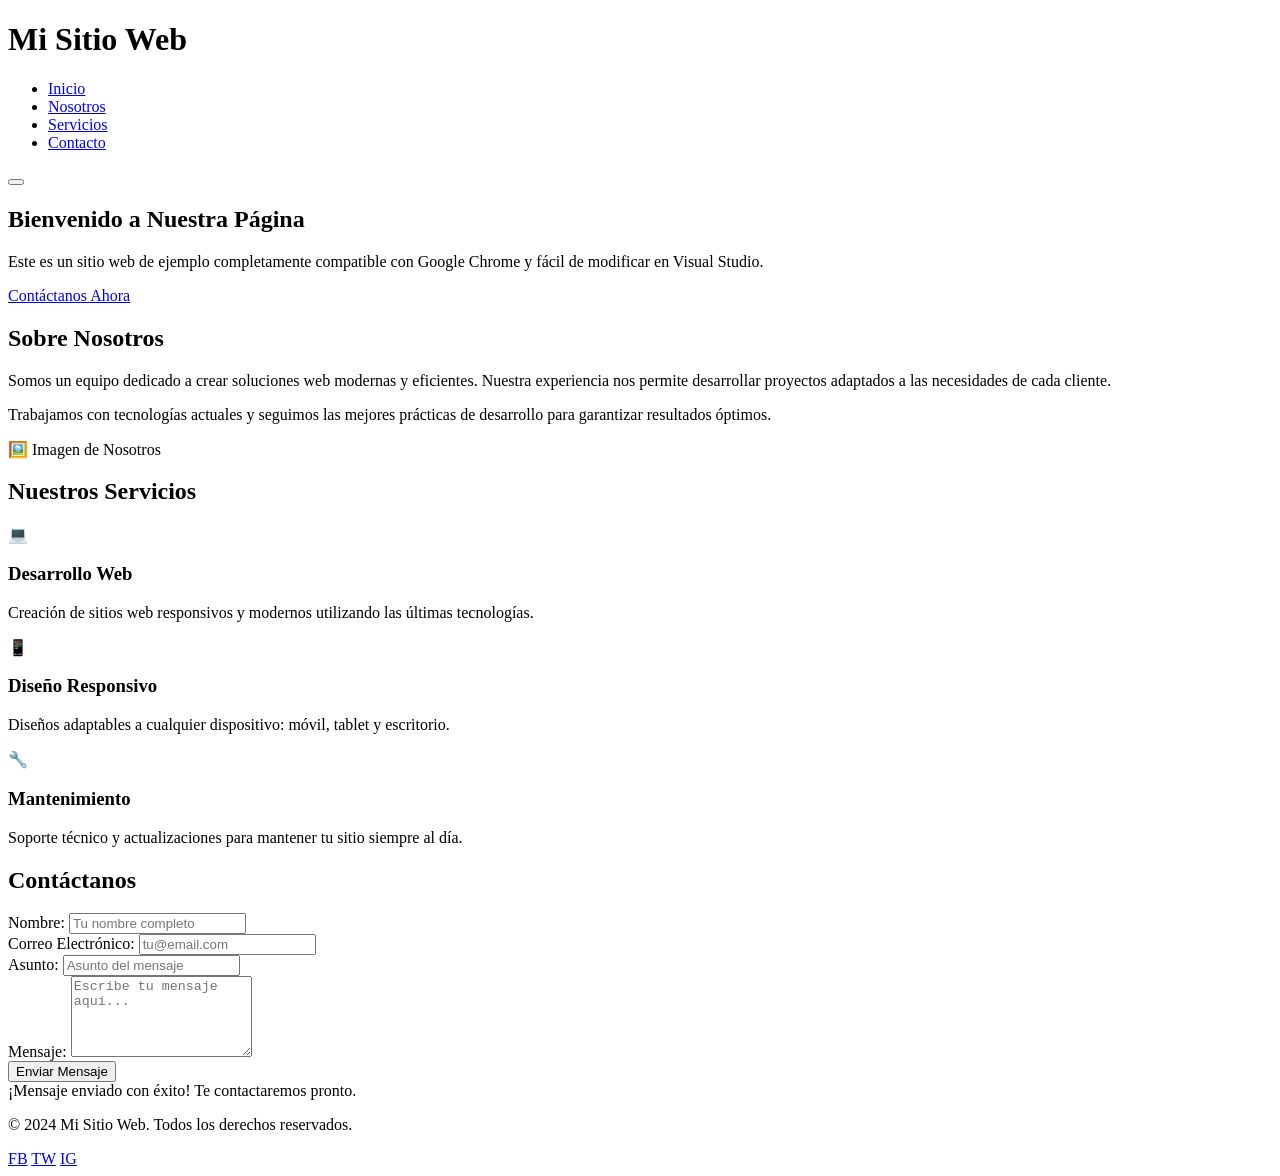
==== index.html @ 41d769b2 "Add files via upload" ====
<!DOCTYPE html>
<!-- ============================================ -->
<!-- SECCIÓN: CONFIGURACIÓN INICIAL DE LA PÁGINA   -->
<!-- ============================================ -->
<html lang="es">
<head>
    <!-- ============================================ -->
    <!-- META TAGS - Configuración para navegadores    -->
    <!-- ============================================ -->
    <meta charset="UTF-8">
    <meta name="viewport" content="width=device-width, initial-scale=1.0">
    <meta name="description" content="Página web de ejemplo compatible con Google Chrome">
    <meta name="author" content="Tu Nombre">
    <title>Mi Página Web | Chrome Compatible</title>
    
    <!-- ============================================ -->
    <!-- ENLACE A HOJA DE ESTILOS CSS                  -->
    <!-- ============================================ -->
    <link rel="stylesheet" href="css/estilo.css">
    
    <!-- ============================================ -->
    <!-- FUENTE DE GOOGLE (Opcional)                   -->
    <!-- ============================================ -->
    <link rel="preconnect" href="https://fonts.googleapis.com">
    <link rel="preconnect" href="https://fonts.gstatic.com" crossorigin>
    <link href="https://fonts.googleapis.com/css2?family=Roboto:wght@300;400;700&display=swap" rel="stylesheet">
</head>
<body>
    
    <!-- ============================================ -->
    <!-- SECCIÓN: ENCABEZADO PRINCIPAL (HEADER)        -->
    <!-- Aquí va el logo y la navegación principal     -->
    <!-- ============================================ -->
    <header id="header-principal">
        <div class="contenedor-header">
            
            <!-- ---------- LOGO ---------- -->
            <div class="logo">
                <h1>Mi Sitio Web</h1>
            </div>
            
            <!-- ---------- MENÚ DE NAVEGACIÓN ---------- -->
            <nav id="navegacion-principal">
                <ul class="menu">
                    <li><a href="#inicio" class="activo">Inicio</a></li>
                    <li><a href="#nosotros">Nosotros</a></li>
                    <li><a href="#servicios">Servicios</a></li>
                    <li><a href="#contacto">Contacto</a></li>
                </ul>
                
                <!-- ---------- BOTÓN MENÚ MÓVIL ---------- -->
                <button id="btn-menu-movil" class="btn-menu" aria-label="Abrir menú">
                    <span></span>
                    <span></span>
                    <span></span>
                </button>
            </nav>
        </div>
    </header>
    
    <!-- ============================================ -->
    <!-- SECCIÓN: CONTENIDO PRINCIPAL (MAIN)          -->
    <!-- ============================================ -->
    <main>
        
        <!-- ========== SECCIÓN HÉROE ========== -->
        <section id="inicio" class="seccion-heroe">
            <div class="contenedor-heroe">
                <h2>Bienvenido a Nuestra Página</h2>
                <p>Este es un sitio web de ejemplo completamente compatible con Google Chrome y fácil de modificar en Visual Studio.</p>
                <a href="#contacto" class="boton-cta">Contáctanos Ahora</a>
            </div>
        </section>
        
        <!-- ========== SECCIÓN NOSOTROS ========== -->
        <section id="nosotros" class="seccion-nosotros">
            <div class="contenedor">
                <h2 class="titulo-seccion">Sobre Nosotros</h2>
                <div class="grid-nosotros">
                    <div class="texto-nosotros">
                        <p>Somos un equipo dedicado a crear soluciones web modernas y eficientes. Nuestra experiencia nos permite desarrollar proyectos adaptados a las necesidades de cada cliente.</p>
                        <p>Trabajamos con tecnologías actuales y seguimos las mejores prácticas de desarrollo para garantizar resultados óptimos.</p>
                    </div>
                    <div class="imagen-nosotros">
                        <div class="placeholder-imagen">
                            <span>🖼️ Imagen de Nosotros</span>
                        </div>
                    </div>
                </div>
            </div>
        </section>
        
        <!-- ========== SECCIÓN SERVICIOS ========== -->
        <section id="servicios" class="seccion-servicios">
            <div class="contenedor">
                <h2 class="titulo-seccion">Nuestros Servicios</h2>
                <div class="grid-servicios">
                    
                    <!-- Tarjeta de Servicio 1 -->
                    <div class="tarjeta-servicio">
                        <div class="icono-servicio">💻</div>
                        <h3>Desarrollo Web</h3>
                        <p>Creación de sitios web responsivos y modernos utilizando las últimas tecnologías.</p>
                    </div>
                    
                    <!-- Tarjeta de Servicio 2 -->
                    <div class="tarjeta-servicio">
                        <div class="icono-servicio">📱</div>
                        <h3>Diseño Responsivo</h3>
                        <p>Diseños adaptables a cualquier dispositivo: móvil, tablet y escritorio.</p>
                    </div>
                    
                    <!-- Tarjeta de Servicio 3 -->
                    <div class="tarjeta-servicio">
                        <div class="icono-servicio">🔧</div>
                        <h3>Mantenimiento</h3>
                        <p>Soporte técnico y actualizaciones para mantener tu sitio siempre al día.</p>
                    </div>
                </div>
            </div>
        </section>
        
        <!-- ========== SECCIÓN CONTACTO ========== -->
        <section id="contacto" class="seccion-contacto">
            <div class="contenedor">
                <h2 class="titulo-seccion">Contáctanos</h2>
                <form id="formulario-contacto" class="formulario-contacto">
                    <div class="campo-formulario">
                        <label for="nombre">Nombre:</label>
                        <input type="text" id="nombre" name="nombre" placeholder="Tu nombre completo" required>
                    </div>
                    <div class="campo-formulario">
                        <label for="email">Correo Electrónico:</label>
                        <input type="email" id="email" name="email" placeholder="tu@email.com" required>
                    </div>
                    <div class="campo-formulario">
                        <label for="asunto">Asunto:</label>
                        <input type="text" id="asunto" name="asunto" placeholder="Asunto del mensaje">
                    </div>
                    <div class="campo-formulario">
                        <label for="mensaje">Mensaje:</label>
                        <textarea id="mensaje" name="mensaje" rows="5" placeholder="Escribe tu mensaje aquí..." required></textarea>
                    </div>
                    <button type="submit" class="boton-enviar">Enviar Mensaje</button>
                </form>
                <div id="mensaje-exito" class="mensaje-exito oculto">
                    ¡Mensaje enviado con éxito! Te contactaremos pronto.
                </div>
            </div>
        </section>
        
    </main>
    
    <!-- ============================================ -->
    <!-- SECCIÓN: PIE DE PÁGINA (FOOTER)              -->
    <!-- ============================================ -->
    <footer id="footer-principal">
        <div class="contenedor-footer">
            <div class="info-footer">
                <p>&copy; 2024 Mi Sitio Web. Todos los derechos reservados.</p>
            </div>
            <div class="redes-sociales">
                <a href="#" class="red-social" aria-label="Facebook">FB</a>
                <a href="#" class="red-social" aria-label="Twitter">TW</a>
                <a href="#" class="red-social" aria-label="Instagram">IG</a>
            </div>
        </div>
    </footer>
    
    <!-- ============================================ -->
    <!-- SCRIPTS DE JAVASCRIPT                        -->
    <!-- ============================================ -->
    <script src="js/script.js"></script>
</body>
</html>
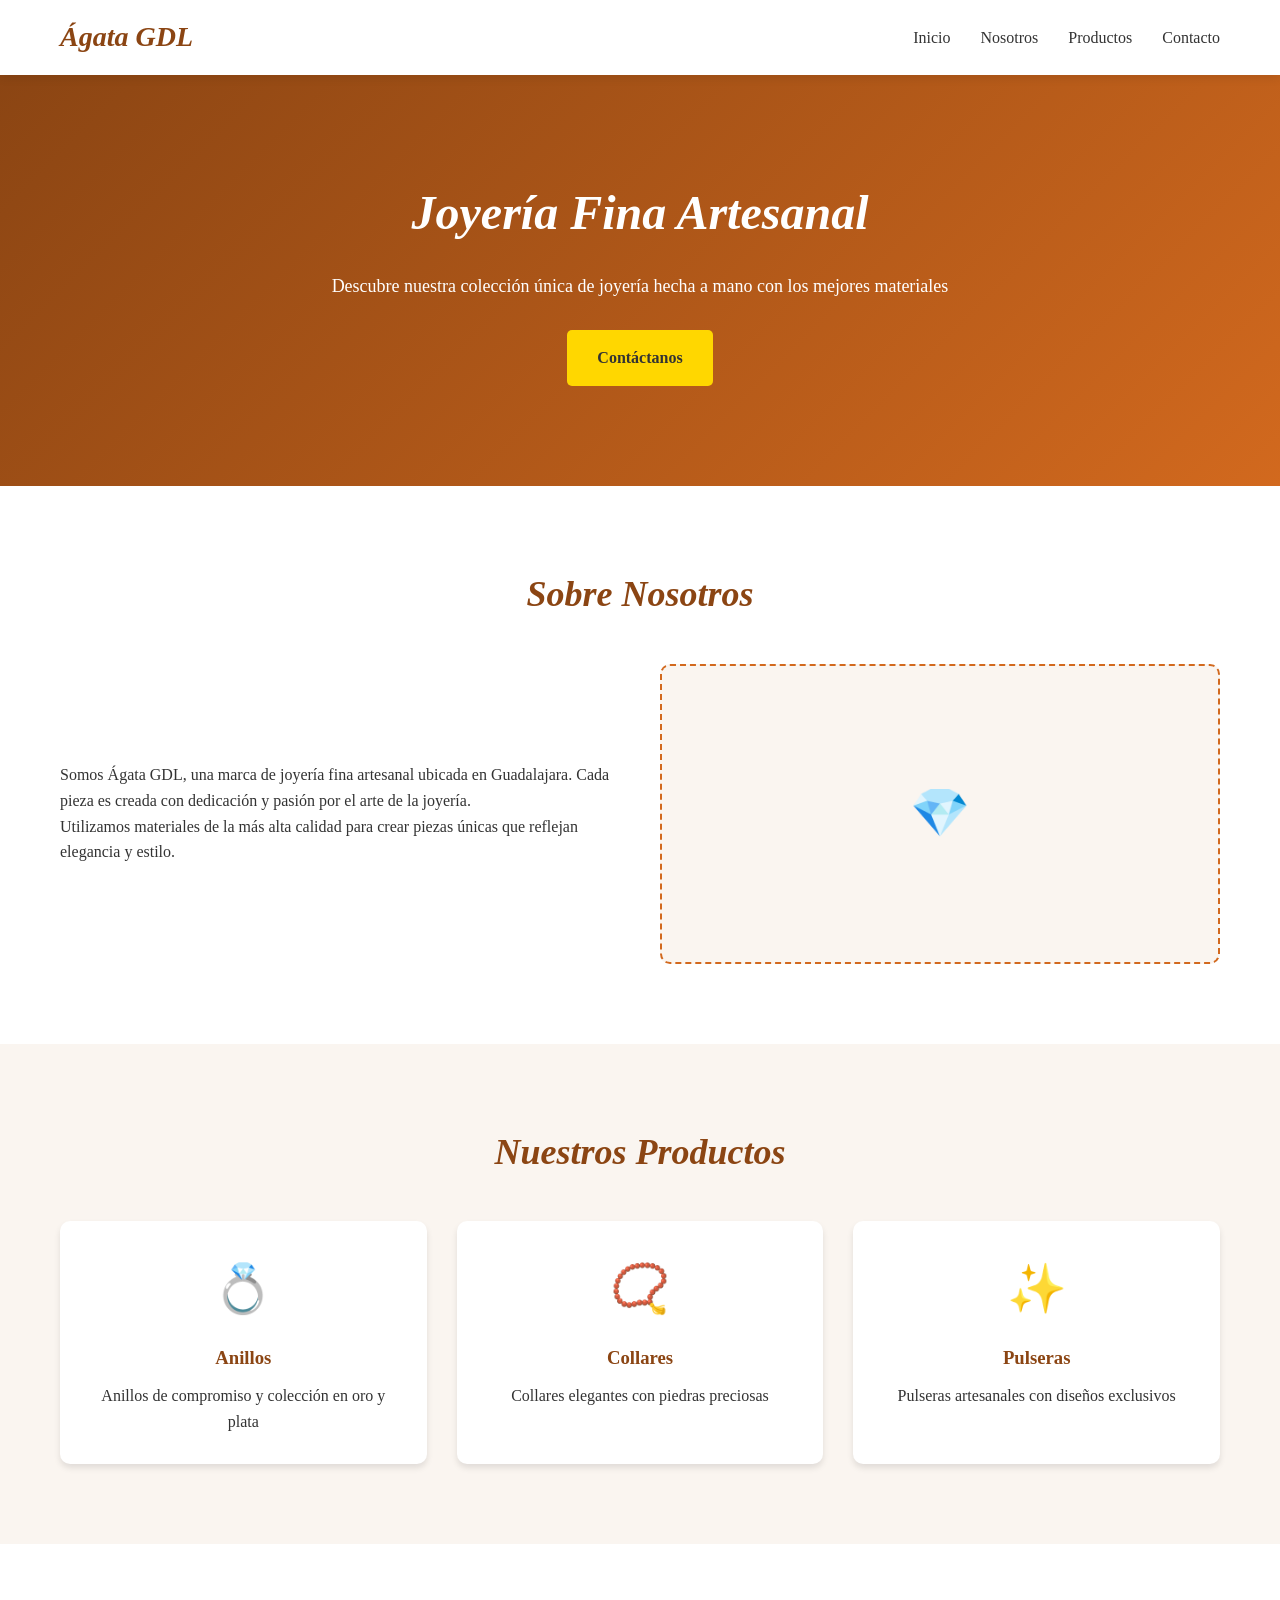
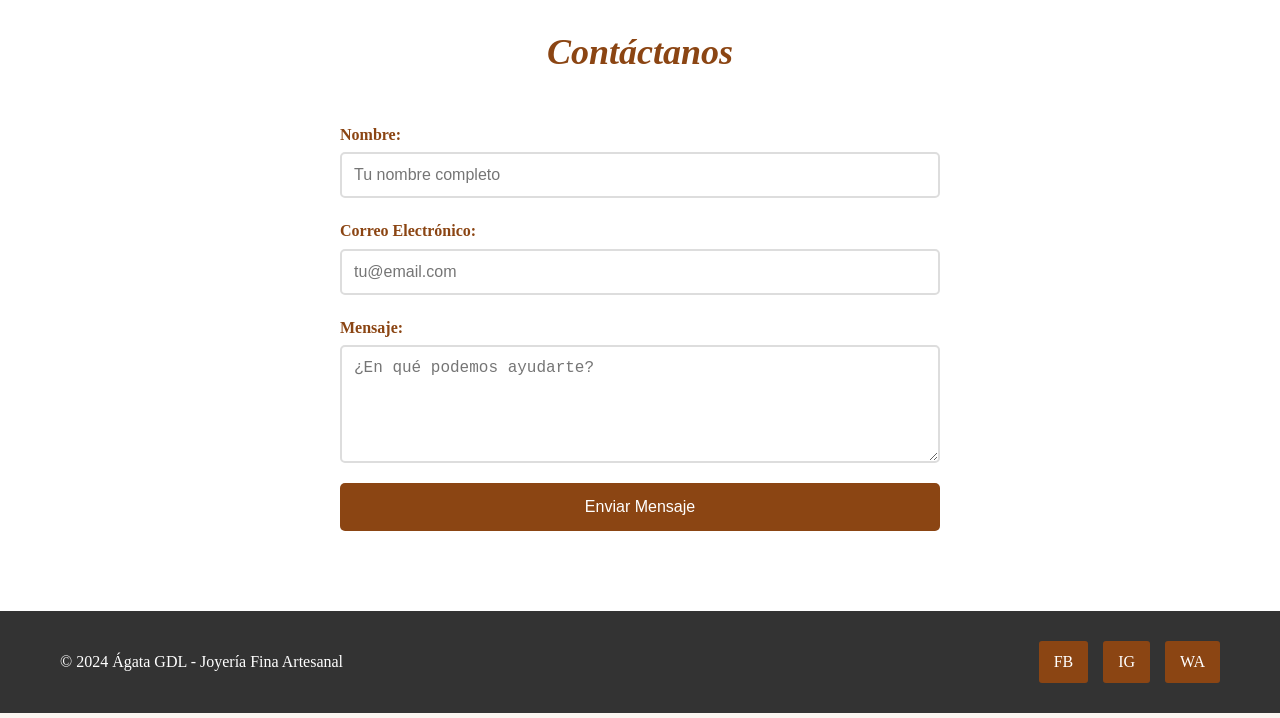
==== commit 37678956: "Revise index.html for Ágata GDL website Updated the HTML structure and content for a jewelry website" ====
--- a/index.html
+++ b/index.html
@@ -1,55 +1,346 @@
 <!DOCTYPE html>
-<!-- ============================================ -->
-<!-- SECCIÓN: CONFIGURACIÓN INICIAL DE LA PÁGINA   -->
-<!-- ============================================ -->
 <html lang="es">
 <head>
-    <!-- ============================================ -->
-    <!-- META TAGS - Configuración para navegadores    -->
-    <!-- ============================================ -->
     <meta charset="UTF-8">
     <meta name="viewport" content="width=device-width, initial-scale=1.0">
-    <meta name="description" content="Página web de ejemplo compatible con Google Chrome">
-    <meta name="author" content="Tu Nombre">
-    <title>Mi Página Web | Chrome Compatible</title>
+    <title>AgataGdl - Joyería Fina</title>
     
-    <!-- ============================================ -->
-    <!-- ENLACE A HOJA DE ESTILOS CSS                  -->
-    <!-- ============================================ -->
-    <link rel="stylesheet" href="css/estilo.css">
-    
-    <!-- ============================================ -->
-    <!-- FUENTE DE GOOGLE (Opcional)                   -->
-    <!-- ============================================ -->
-    <link rel="preconnect" href="https://fonts.googleapis.com">
-    <link rel="preconnect" href="https://fonts.gstatic.com" crossorigin>
-    <link href="https://fonts.googleapis.com/css2?family=Roboto:wght@300;400;700&display=swap" rel="stylesheet">
+    <!-- TODO EL CSS AQUÍ DENTRO -->
+    <style>
+        * {
+            margin: 0;
+            padding: 0;
+            box-sizing: border-box;
+        }
+        
+        body {
+            font-family: 'Georgia', serif;
+            line-height: 1.6;
+            color: #333;
+            background-color: #faf5f0;
+        }
+        
+        .contenedor {
+            max-width: 1200px;
+            margin: 0 auto;
+            padding: 0 20px;
+        }
+        
+        /* HEADER */
+        #header-principal {
+            background-color: white;
+            box-shadow: 0 2px 10px rgba(0,0,0,0.1);
+            position: sticky;
+            top: 0;
+            z-index: 1000;
+        }
+        
+        .contenedor-header {
+            display: flex;
+            justify-content: space-between;
+            align-items: center;
+            max-width: 1200px;
+            margin: 0 auto;
+            padding: 15px 20px;
+        }
+        
+        .logo h1 {
+            font-size: 28px;
+            color: #8B4513;
+            font-style: italic;
+        }
+        
+        .menu {
+            display: flex;
+            list-style: none;
+            gap: 30px;
+        }
+        
+        .menu a {
+            text-decoration: none;
+            color: #333;
+            font-weight: 500;
+            transition: color 0.3s ease;
+        }
+        
+        .menu a:hover {
+            color: #8B4513;
+        }
+        
+        .btn-menu {
+            display: none;
+            background: none;
+            border: none;
+            cursor: pointer;
+        }
+        
+        .btn-menu span {
+            display: block;
+            width: 25px;
+            height: 3px;
+            background-color: #333;
+            margin: 5px 0;
+        }
+        
+        /* HERO */
+        .seccion-heroe {
+            background: linear-gradient(135deg, #8B4513, #D2691E);
+            color: white;
+            padding: 100px 20px;
+            text-align: center;
+        }
+        
+        .seccion-heroe h2 {
+            font-size: 48px;
+            margin-bottom: 20px;
+            font-style: italic;
+        }
+        
+        .seccion-heroe p {
+            font-size: 18px;
+            margin-bottom: 30px;
+        }
+        
+        .boton-cta {
+            display: inline-block;
+            background-color: #FFD700;
+            color: #333;
+            padding: 15px 30px;
+            border-radius: 5px;
+            text-decoration: none;
+            font-weight: bold;
+            transition: transform 0.3s ease;
+        }
+        
+        .boton-cta:hover {
+            transform: scale(1.05);
+        }
+        
+        /* SECCIONES */
+        .titulo-seccion {
+            text-align: center;
+            font-size: 36px;
+            margin-bottom: 40px;
+            color: #8B4513;
+            font-style: italic;
+        }
+        
+        .seccion-nosotros {
+            padding: 80px 0;
+            background-color: white;
+        }
+        
+        .grid-nosotros {
+            display: grid;
+            grid-template-columns: 1fr 1fr;
+            gap: 40px;
+            align-items: center;
+        }
+        
+        .placeholder-imagen {
+            background-color: #faf5f0;
+            border: 2px dashed #D2691E;
+            border-radius: 10px;
+            height: 300px;
+            display: flex;
+            align-items: center;
+            justify-content: center;
+            font-size: 48px;
+        }
+        
+        /* SERVICIOS */
+        .seccion-servicios {
+            padding: 80px 0;
+            background-color: #faf5f0;
+        }
+        
+        .grid-servicios {
+            display: grid;
+            grid-template-columns: repeat(3, 1fr);
+            gap: 30px;
+        }
+        
+        .tarjeta-servicio {
+            background-color: white;
+            padding: 30px;
+            border-radius: 10px;
+            box-shadow: 0 4px 6px rgba(0,0,0,0.1);
+            text-align: center;
+            transition: transform 0.3s ease;
+        }
+        
+        .tarjeta-servicio:hover {
+            transform: translateY(-5px);
+        }
+        
+        .icono-servicio {
+            font-size: 48px;
+            margin-bottom: 15px;
+        }
+        
+        .tarjeta-servicio h3 {
+            color: #8B4513;
+            margin-bottom: 10px;
+        }
+        
+        /* CONTACTO */
+        .seccion-contacto {
+            padding: 80px 0;
+            background-color: white;
+        }
+        
+        .formulario-contacto {
+            max-width: 600px;
+            margin: 0 auto;
+            display: flex;
+            flex-direction: column;
+            gap: 20px;
+        }
+        
+        .campo-formulario {
+            display: flex;
+            flex-direction: column;
+            gap: 5px;
+        }
+        
+        .campo-formulario label {
+            font-weight: bold;
+            color: #8B4513;
+        }
+        
+        .campo-formulario input,
+        .campo-formulario textarea {
+            padding: 12px;
+            border: 2px solid #ddd;
+            border-radius: 5px;
+            font-size: 16px;
+        }
+        
+        .campo-formulario input:focus,
+        .campo-formulario textarea:focus {
+            outline: none;
+            border-color: #8B4513;
+        }
+        
+        .boton-enviar {
+            background-color: #8B4513;
+            color: white;
+            padding: 15px;
+            border: none;
+            border-radius: 5px;
+            font-size: 16px;
+            cursor: pointer;
+            transition: background-color 0.3s ease;
+        }
+        
+        .boton-enviar:hover {
+            background-color: #D2691E;
+        }
+        
+        .mensaje-exito {
+            text-align: center;
+            padding: 20px;
+            background-color: #d4edda;
+            color: #155724;
+            border-radius: 5px;
+            margin-top: 20px;
+        }
+        
+        .oculto {
+            display: none;
+        }
+        
+        /* FOOTER */
+        #footer-principal {
+            background-color: #333;
+            color: white;
+            padding: 30px 0;
+        }
+        
+        .contenedor-footer {
+            max-width: 1200px;
+            margin: 0 auto;
+            padding: 0 20px;
+            display: flex;
+            justify-content: space-between;
+            align-items: center;
+        }
+        
+        .redes-sociales {
+            display: flex;
+            gap: 15px;
+        }
+        
+        .red-social {
+            display: inline-block;
+            background-color: #8B4513;
+            color: white;
+            padding: 8px 15px;
+            border-radius: 3px;
+            text-decoration: none;
+        }
+        
+        .red-social:hover {
+            background-color: #D2691E;
+        }
+        
+        /* RESPONSIVE */
+        @media (max-width: 768px) {
+            .menu {
+                display: none;
+                flex-direction: column;
+                position: absolute;
+                top: 70px;
+                left: 0;
+                right: 0;
+                background-color: white;
+                padding: 20px;
+                box-shadow: 0 4px 6px rgba(0,0,0,0.1);
+            }
+            
+            .menu.activo {
+                display: flex;
+            }
+            
+            .btn-menu {
+                display: block;
+            }
+            
+            .grid-nosotros,
+            .grid-servicios {
+                grid-template-columns: 1fr;
+            }
+            
+            .seccion-heroe h2 {
+                font-size: 36px;
+            }
+            
+            .contenedor-footer {
+                flex-direction: column;
+                gap: 20px;
+                text-align: center;
+            }
+        }
+    </style>
 </head>
 <body>
     
-    <!-- ============================================ -->
-    <!-- SECCIÓN: ENCABEZADO PRINCIPAL (HEADER)        -->
-    <!-- Aquí va el logo y la navegación principal     -->
-    <!-- ============================================ -->
+    <!-- HEADER -->
     <header id="header-principal">
         <div class="contenedor-header">
-            
-            <!-- ---------- LOGO ---------- -->
             <div class="logo">
-                <h1>Mi Sitio Web</h1>
-            </div>
-            
-            <!-- ---------- MENÚ DE NAVEGACIÓN ---------- -->
+                <h1>Ágata GDL</h1>
+            </div>
+            
             <nav id="navegacion-principal">
                 <ul class="menu">
-                    <li><a href="#inicio" class="activo">Inicio</a></li>
+                    <li><a href="#inicio">Inicio</a></li>
                     <li><a href="#nosotros">Nosotros</a></li>
-                    <li><a href="#servicios">Servicios</a></li>
+                    <li><a href="#servicios">Productos</a></li>
                     <li><a href="#contacto">Contacto</a></li>
                 </ul>
                 
-                <!-- ---------- BOTÓN MENÚ MÓVIL ---------- -->
-                <button id="btn-menu-movil" class="btn-menu" aria-label="Abrir menú">
+                <button id="btn-menu-movil" class="btn-menu">
                     <span></span>
                     <span></span>
                     <span></span>
@@ -58,69 +349,56 @@
         </div>
     </header>
     
-    <!-- ============================================ -->
-    <!-- SECCIÓN: CONTENIDO PRINCIPAL (MAIN)          -->
-    <!-- ============================================ -->
+    <!-- MAIN -->
     <main>
-        
-        <!-- ========== SECCIÓN HÉROE ========== -->
         <section id="inicio" class="seccion-heroe">
             <div class="contenedor-heroe">
-                <h2>Bienvenido a Nuestra Página</h2>
-                <p>Este es un sitio web de ejemplo completamente compatible con Google Chrome y fácil de modificar en Visual Studio.</p>
-                <a href="#contacto" class="boton-cta">Contáctanos Ahora</a>
+                <h2>Joyería Fina Artesanal</h2>
+                <p>Descubre nuestra colección única de joyería hecha a mano con los mejores materiales</p>
+                <a href="#contacto" class="boton-cta">Contáctanos</a>
             </div>
         </section>
         
-        <!-- ========== SECCIÓN NOSOTROS ========== -->
         <section id="nosotros" class="seccion-nosotros">
             <div class="contenedor">
                 <h2 class="titulo-seccion">Sobre Nosotros</h2>
                 <div class="grid-nosotros">
                     <div class="texto-nosotros">
-                        <p>Somos un equipo dedicado a crear soluciones web modernas y eficientes. Nuestra experiencia nos permite desarrollar proyectos adaptados a las necesidades de cada cliente.</p>
-                        <p>Trabajamos con tecnologías actuales y seguimos las mejores prácticas de desarrollo para garantizar resultados óptimos.</p>
+                        <p>Somos Ágata GDL, una marca de joyería fina artesanal ubicada en Guadalajara. Cada pieza es creada con dedicación y pasión por el arte de la joyería.</p>
+                        <p>Utilizamos materiales de la más alta calidad para crear piezas únicas que reflejan elegancia y estilo.</p>
                     </div>
                     <div class="imagen-nosotros">
-                        <div class="placeholder-imagen">
-                            <span>🖼️ Imagen de Nosotros</span>
-                        </div>
+                        <div class="placeholder-imagen">💎</div>
                     </div>
                 </div>
             </div>
         </section>
         
-        <!-- ========== SECCIÓN SERVICIOS ========== -->
         <section id="servicios" class="seccion-servicios">
             <div class="contenedor">
-                <h2 class="titulo-seccion">Nuestros Servicios</h2>
+                <h2 class="titulo-seccion">Nuestros Productos</h2>
                 <div class="grid-servicios">
+                    <div class="tarjeta-servicio">
+                        <div class="icono-servicio">💍</div>
+                        <h3>Anillos</h3>
+                        <p>Anillos de compromiso y colección en oro y plata</p>
+                    </div>
                     
-                    <!-- Tarjeta de Servicio 1 -->
                     <div class="tarjeta-servicio">
-                        <div class="icono-servicio">💻</div>
-                        <h3>Desarrollo Web</h3>
-                        <p>Creación de sitios web responsivos y modernos utilizando las últimas tecnologías.</p>
+                        <div class="icono-servicio">📿</div>
+                        <h3>Collares</h3>
+                        <p>Collares elegantes con piedras preciosas</p>
                     </div>
                     
-                    <!-- Tarjeta de Servicio 2 -->
                     <div class="tarjeta-servicio">
-                        <div class="icono-servicio">📱</div>
-                        <h3>Diseño Responsivo</h3>
-                        <p>Diseños adaptables a cualquier dispositivo: móvil, tablet y escritorio.</p>
-                    </div>
-                    
-                    <!-- Tarjeta de Servicio 3 -->
-                    <div class="tarjeta-servicio">
-                        <div class="icono-servicio">🔧</div>
-                        <h3>Mantenimiento</h3>
-                        <p>Soporte técnico y actualizaciones para mantener tu sitio siempre al día.</p>
+                        <div class="icono-servicio">✨</div>
+                        <h3>Pulseras</h3>
+                        <p>Pulseras artesanales con diseños exclusivos</p>
                     </div>
                 </div>
             </div>
         </section>
         
-        <!-- ========== SECCIÓN CONTACTO ========== -->
         <section id="contacto" class="seccion-contacto">
             <div class="contenedor">
                 <h2 class="titulo-seccion">Contáctanos</h2>
@@ -134,12 +412,8 @@
                         <input type="email" id="email" name="email" placeholder="tu@email.com" required>
                     </div>
                     <div class="campo-formulario">
-                        <label for="asunto">Asunto:</label>
-                        <input type="text" id="asunto" name="asunto" placeholder="Asunto del mensaje">
-                    </div>
-                    <div class="campo-formulario">
                         <label for="mensaje">Mensaje:</label>
-                        <textarea id="mensaje" name="mensaje" rows="5" placeholder="Escribe tu mensaje aquí..." required></textarea>
+                        <textarea id="mensaje" name="mensaje" rows="5" placeholder="¿En qué podemos ayudarte?" required></textarea>
                     </div>
                     <button type="submit" class="boton-enviar">Enviar Mensaje</button>
                 </form>
@@ -148,28 +422,82 @@
                 </div>
             </div>
         </section>
-        
     </main>
     
-    <!-- ============================================ -->
-    <!-- SECCIÓN: PIE DE PÁGINA (FOOTER)              -->
-    <!-- ============================================ -->
+    <!-- FOOTER -->
     <footer id="footer-principal">
         <div class="contenedor-footer">
             <div class="info-footer">
-                <p>&copy; 2024 Mi Sitio Web. Todos los derechos reservados.</p>
+                <p>&copy; 2024 Ágata GDL - Joyería Fina Artesanal</p>
             </div>
             <div class="redes-sociales">
-                <a href="#" class="red-social" aria-label="Facebook">FB</a>
-                <a href="#" class="red-social" aria-label="Twitter">TW</a>
-                <a href="#" class="red-social" aria-label="Instagram">IG</a>
+                <a href="#" class="red-social">FB</a>
+                <a href="#" class="red-social">IG</a>
+                <a href="#" class="red-social">WA</a>
             </div>
         </div>
     </footer>
     
-    <!-- ============================================ -->
-    <!-- SCRIPTS DE JAVASCRIPT                        -->
-    <!-- ============================================ -->
-    <script src="js/script.js"></script>
+    <!-- JAVASCRIPT AQUÍ DENTRO -->
+    <script>
+        document.addEventListener('DOMContentLoaded', function() {
+            
+            // Menú móvil
+            const btnMenuMovil = document.getElementById('btn-menu-movil');
+            const menuNavegacion = document.querySelector('.menu');
+            
+            if (btnMenuMovil && menuNavegacion) {
+                btnMenuMovil.addEventListener('click', function() {
+                    menuNavegacion.classList.toggle('activo');
+                });
+                
+                const enlacesMenu = menuNavegacion.querySelectorAll('a');
+                enlacesMenu.forEach(enlace => {
+                    enlace.addEventListener('click', () => {
+                        menuNavegacion.classList.remove('activo');
+                    });
+                });
+            }
+            
+            // Formulario
+            const formulario = document.getElementById('formulario-contacto');
+            const mensajeExito = document.getElementById('mensaje-exito');
+            
+            if (formulario) {
+                formulario.addEventListener('submit', function(evento) {
+                    evento.preventDefault();
+                    
+                    const nombre = document.getElementById('nombre').value.trim();
+                    const email = document.getElementById('email').value.trim();
+                    const mensaje = document.getElementById('mensaje').value.trim();
+                    
+                    if (!nombre || !email || !mensaje) {
+                        alert('Por favor, completa todos los campos.');
+                        return;
+                    }
+                    
+                    mensajeExito.classList.remove('oculto');
+                    formulario.reset();
+                    
+                    setTimeout(() => {
+                        mensajeExito.classList.add('oculto');
+                    }, 5000);
+                });
+            }
+            
+            // Scroll suave
+            const enlacesInternos = document.querySelectorAll('a[href^="#"]');
+            enlacesInternos.forEach(enlace => {
+                enlace.addEventListener('click', function(evento) {
+                    evento.preventDefault();
+                    const idSeccion = this.getAttribute('href');
+                    const seccion = document.querySelector(idSeccion);
+                    if (seccion) {
+                        seccion.scrollIntoView({ behavior: 'smooth', block: 'start' });
+                    }
+                });
+            });
+        });
+    </script>
 </body>
-</html>+</html>
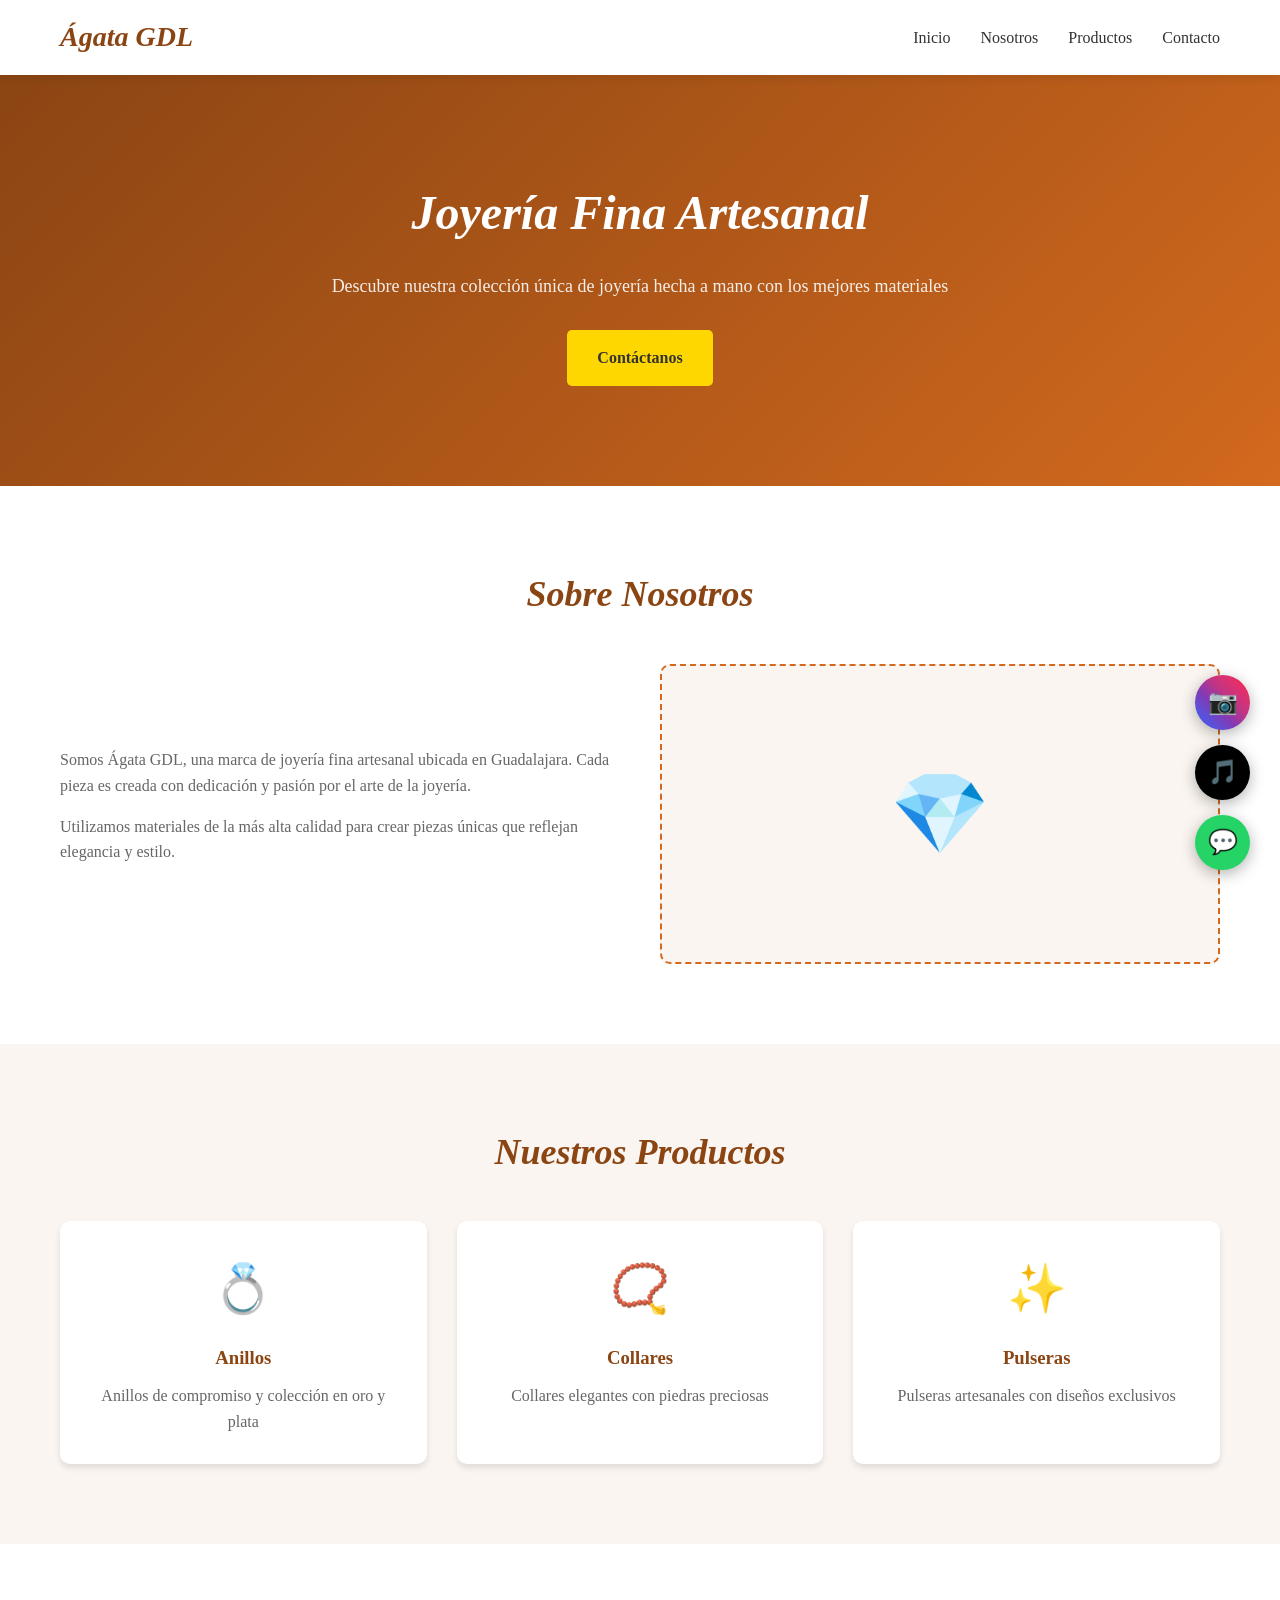
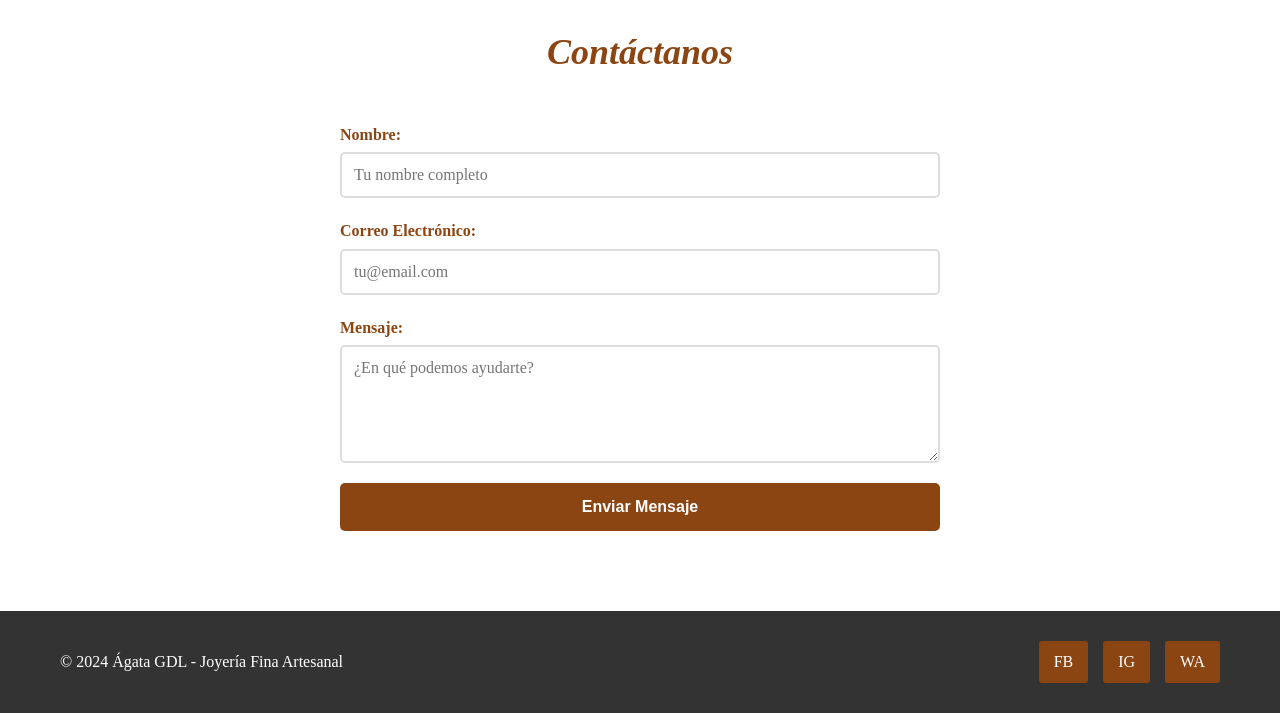
==== commit 2c0bd146: "Update index.html" ====
--- a/index.html
+++ b/index.html
@@ -3,16 +3,24 @@
 <head>
     <meta charset="UTF-8">
     <meta name="viewport" content="width=device-width, initial-scale=1.0">
-    <title>AgataGdl - Joyería Fina</title>
+    <title>Ágata GDL - Joyería Fina Artesanal</title>
     
-    <!-- TODO EL CSS AQUÍ DENTRO -->
+    <!-- ============================================ -->
+    <!-- TODO EL CSS AQUÍ DENTRO                      -->
+    <!-- ============================================ -->
     <style>
+        /* ============================================ */
+        /* RESETEO GENERAL                              */
+        /* ============================================ */
         * {
             margin: 0;
             padding: 0;
             box-sizing: border-box;
         }
         
+        /* ============================================ */
+        /* ESTILOS BASE DEL CUERPO                      */
+        /* ============================================ */
         body {
             font-family: 'Georgia', serif;
             line-height: 1.6;
@@ -26,10 +34,12 @@
             padding: 0 20px;
         }
         
-        /* HEADER */
+        /* ============================================ */
+        /* ENCABEZADO - HEADER                          */
+        /* ============================================ */
         #header-principal {
             background-color: white;
-            box-shadow: 0 2px 10px rgba(0,0,0,0.1);
+            box-shadow: 0 2px 10px rgba(0, 0, 0, 0.1);
             position: sticky;
             top: 0;
             z-index: 1000;
@@ -50,6 +60,7 @@
             font-style: italic;
         }
         
+        /* ---------- MENÚ DE NAVEGACIÓN ---------- */
         .menu {
             display: flex;
             list-style: none;
@@ -67,11 +78,13 @@
             color: #8B4513;
         }
         
+        /* ---------- BOTÓN MENÚ MÓVIL ---------- */
         .btn-menu {
             display: none;
             background: none;
             border: none;
             cursor: pointer;
+            padding: 5px;
         }
         
         .btn-menu span {
@@ -80,9 +93,12 @@
             height: 3px;
             background-color: #333;
             margin: 5px 0;
-        }
-        
-        /* HERO */
+            transition: all 0.3s ease;
+        }
+        
+        /* ============================================ */
+        /* SECCIÓN HÉROE                                */
+        /* ============================================ */
         .seccion-heroe {
             background: linear-gradient(135deg, #8B4513, #D2691E);
             color: white;
@@ -90,6 +106,11 @@
             text-align: center;
         }
         
+        .contenedor-heroe {
+            max-width: 800px;
+            margin: 0 auto;
+        }
+        
         .seccion-heroe h2 {
             font-size: 48px;
             margin-bottom: 20px;
@@ -99,6 +120,7 @@
         .seccion-heroe p {
             font-size: 18px;
             margin-bottom: 30px;
+            opacity: 0.9;
         }
         
         .boton-cta {
@@ -116,7 +138,9 @@
             transform: scale(1.05);
         }
         
-        /* SECCIONES */
+        /* ============================================ */
+        /* TÍTULOS DE SECCIÓN                           */
+        /* ============================================ */
         .titulo-seccion {
             text-align: center;
             font-size: 36px;
@@ -125,6 +149,9 @@
             font-style: italic;
         }
         
+        /* ============================================ */
+        /* SECCIÓN NOSOTROS                             */
+        /* ============================================ */
         .seccion-nosotros {
             padding: 80px 0;
             background-color: white;
@@ -137,6 +164,12 @@
             align-items: center;
         }
         
+        .texto-nosotros p {
+            margin-bottom: 15px;
+            color: #666;
+            font-size: 16px;
+        }
+        
         .placeholder-imagen {
             background-color: #faf5f0;
             border: 2px dashed #D2691E;
@@ -145,10 +178,12 @@
             display: flex;
             align-items: center;
             justify-content: center;
-            font-size: 48px;
-        }
-        
-        /* SERVICIOS */
+            font-size: 80px;
+        }
+        
+        /* ============================================ */
+        /* SECCIÓN SERVICIOS                            */
+        /* ============================================ */
         .seccion-servicios {
             padding: 80px 0;
             background-color: #faf5f0;
@@ -164,7 +199,7 @@
             background-color: white;
             padding: 30px;
             border-radius: 10px;
-            box-shadow: 0 4px 6px rgba(0,0,0,0.1);
+            box-shadow: 0 4px 6px rgba(0, 0, 0, 0.1);
             text-align: center;
             transition: transform 0.3s ease;
         }
@@ -183,7 +218,13 @@
             margin-bottom: 10px;
         }
         
-        /* CONTACTO */
+        .tarjeta-servicio p {
+            color: #666;
+        }
+        
+        /* ============================================ */
+        /* SECCIÓN CONTACTO - FORMULARIO                */
+        /* ============================================ */
         .seccion-contacto {
             padding: 80px 0;
             background-color: white;
@@ -214,6 +255,8 @@
             border: 2px solid #ddd;
             border-radius: 5px;
             font-size: 16px;
+            font-family: inherit;
+            transition: border-color 0.3s ease;
         }
         
         .campo-formulario input:focus,
@@ -229,6 +272,7 @@
             border: none;
             border-radius: 5px;
             font-size: 16px;
+            font-weight: bold;
             cursor: pointer;
             transition: background-color 0.3s ease;
         }
@@ -244,13 +288,16 @@
             color: #155724;
             border-radius: 5px;
             margin-top: 20px;
+            font-weight: bold;
         }
         
         .oculto {
             display: none;
         }
         
-        /* FOOTER */
+        /* ============================================ */
+        /* PIE DE PÁGINA - FOOTER                       */
+        /* ============================================ */
         #footer-principal {
             background-color: #333;
             color: white;
@@ -278,14 +325,101 @@
             padding: 8px 15px;
             border-radius: 3px;
             text-decoration: none;
+            transition: background-color 0.3s ease;
         }
         
         .red-social:hover {
             background-color: #D2691E;
         }
         
-        /* RESPONSIVE */
+        /* ============================================ */
+        /* BURBUJAS FLOTANTES DE REDES SOCIALES         */
+        /* ============================================ */
+        .burbujas-flotantes {
+            position: fixed;
+            bottom: 30px;
+            right: 30px;
+            display: flex;
+            flex-direction: column;
+            gap: 15px;
+            z-index: 999;
+        }
+        
+        .burbuja {
+            width: 55px;
+            height: 55px;
+            border-radius: 50%;
+            display: flex;
+            align-items: center;
+            justify-content: center;
+            font-size: 24px;
+            color: white;
+            text-decoration: none;
+            box-shadow: 0 4px 15px rgba(0, 0, 0, 0.3);
+            transition: all 0.3s ease;
+            animation: flotar 3s ease-in-out infinite;
+            position: relative;
+        }
+        
+        /* Efecto de flotación */
+        @keyframes flotar {
+            0%, 100% {
+                transform: translateY(0px);
+            }
+            50% {
+                transform: translateY(-10px);
+            }
+        }
+        
+        /* Retraso diferente para cada burbuja */
+        .burbuja:nth-child(1) {
+            animation-delay: 0s;
+            background: linear-gradient(45deg, #405DE6, #5851DB, #833AB4, #C13584, #E1306C, #FD1D1D);
+        }
+        
+        .burbuja:nth-child(2) {
+            animation-delay: 0.5s;
+            background-color: #000000;
+        }
+        
+        .burbuja:nth-child(3) {
+            animation-delay: 1s;
+            background-color: #25D366;
+        }
+        
+        /* Efecto hover */
+        .burbuja:hover {
+            transform: scale(1.2);
+            box-shadow: 0 8px 25px rgba(0, 0, 0, 0.4);
+            animation: none;
+        }
+        
+        /* Tooltip al pasar el mouse */
+        .burbuja::after {
+            content: attr(data-tooltip);
+            position: absolute;
+            right: 70px;
+            background-color: rgba(0, 0, 0, 0.8);
+            color: white;
+            padding: 8px 15px;
+            border-radius: 20px;
+            font-size: 14px;
+            white-space: nowrap;
+            opacity: 0;
+            pointer-events: none;
+            transition: opacity 0.3s ease;
+        }
+        
+        .burbuja:hover::after {
+            opacity: 1;
+        }
+        
+        /* ============================================ */
+        /* RESPONSIVE - ADAPTACIÓN MÓVIL Y TABLET       */
+        /* ============================================ */
         @media (max-width: 768px) {
+            
+            /* Menú móvil */
             .menu {
                 display: none;
                 flex-direction: column;
@@ -295,7 +429,8 @@
                 right: 0;
                 background-color: white;
                 padding: 20px;
-                box-shadow: 0 4px 6px rgba(0,0,0,0.1);
+                box-shadow: 0 4px 6px rgba(0, 0, 0, 0.1);
+                z-index: 1000;
             }
             
             .menu.activo {
@@ -306,32 +441,79 @@
                 display: block;
             }
             
+            /* Héroe */
+            .seccion-heroe h2 {
+                font-size: 36px;
+            }
+            
+            /* Grids */
             .grid-nosotros,
             .grid-servicios {
                 grid-template-columns: 1fr;
             }
             
-            .seccion-heroe h2 {
-                font-size: 36px;
-            }
-            
+            /* Footer */
             .contenedor-footer {
                 flex-direction: column;
                 gap: 20px;
                 text-align: center;
             }
+            
+            /* Burbujas */
+            .burbujas-flotantes {
+                bottom: 20px;
+                right: 20px;
+                gap: 12px;
+            }
+            
+            .burbuja {
+                width: 50px;
+                height: 50px;
+                font-size: 20px;
+            }
+            
+            .burbuja::after {
+                display: none;
+            }
+        }
+        
+        @media (max-width: 480px) {
+            .seccion-heroe h2 {
+                font-size: 28px;
+            }
+            
+            .seccion-heroe {
+                padding: 60px 20px;
+            }
+            
+            .burbujas-flotantes {
+                bottom: 15px;
+                right: 15px;
+                gap: 10px;
+            }
+            
+            .burbuja {
+                width: 45px;
+                height: 45px;
+                font-size: 18px;
+            }
         }
     </style>
 </head>
 <body>
     
-    <!-- HEADER -->
+    <!-- ============================================ -->
+    <!-- ENCABEZADO PRINCIPAL (HEADER)                -->
+    <!-- ============================================ -->
     <header id="header-principal">
         <div class="contenedor-header">
+            
+            <!-- ---------- LOGO ---------- -->
             <div class="logo">
                 <h1>Ágata GDL</h1>
             </div>
             
+            <!-- ---------- MENÚ DE NAVEGACIÓN ---------- -->
             <nav id="navegacion-principal">
                 <ul class="menu">
                     <li><a href="#inicio">Inicio</a></li>
@@ -340,7 +522,8 @@
                     <li><a href="#contacto">Contacto</a></li>
                 </ul>
                 
-                <button id="btn-menu-movil" class="btn-menu">
+                <!-- ---------- BOTÓN MENÚ MÓVIL ---------- -->
+                <button id="btn-menu-movil" class="btn-menu" aria-label="Abrir menú">
                     <span></span>
                     <span></span>
                     <span></span>
@@ -349,8 +532,12 @@
         </div>
     </header>
     
-    <!-- MAIN -->
+    <!-- ============================================ -->
+    <!-- CONTENIDO PRINCIPAL (MAIN)                   -->
+    <!-- ============================================ -->
     <main>
+        
+        <!-- ========== SECCIÓN HÉROE ========== -->
         <section id="inicio" class="seccion-heroe">
             <div class="contenedor-heroe">
                 <h2>Joyería Fina Artesanal</h2>
@@ -359,6 +546,7 @@
             </div>
         </section>
         
+        <!-- ========== SECCIÓN NOSOTROS ========== -->
         <section id="nosotros" class="seccion-nosotros">
             <div class="contenedor">
                 <h2 class="titulo-seccion">Sobre Nosotros</h2>
@@ -374,75 +562,140 @@
             </div>
         </section>
         
+        <!-- ========== SECCIÓN SERVICIOS ========== -->
         <section id="servicios" class="seccion-servicios">
             <div class="contenedor">
                 <h2 class="titulo-seccion">Nuestros Productos</h2>
                 <div class="grid-servicios">
+                    
+                    <!-- Tarjeta de Producto 1 -->
                     <div class="tarjeta-servicio">
                         <div class="icono-servicio">💍</div>
                         <h3>Anillos</h3>
                         <p>Anillos de compromiso y colección en oro y plata</p>
                     </div>
                     
+                    <!-- Tarjeta de Producto 2 -->
                     <div class="tarjeta-servicio">
                         <div class="icono-servicio">📿</div>
                         <h3>Collares</h3>
                         <p>Collares elegantes con piedras preciosas</p>
                     </div>
                     
+                    <!-- Tarjeta de Producto 3 -->
                     <div class="tarjeta-servicio">
                         <div class="icono-servicio">✨</div>
                         <h3>Pulseras</h3>
                         <p>Pulseras artesanales con diseños exclusivos</p>
                     </div>
+                    
                 </div>
             </div>
         </section>
         
+        <!-- ========== SECCIÓN CONTACTO ========== -->
         <section id="contacto" class="seccion-contacto">
             <div class="contenedor">
                 <h2 class="titulo-seccion">Contáctanos</h2>
+                
+                <!-- Formulario de contacto -->
                 <form id="formulario-contacto" class="formulario-contacto">
                     <div class="campo-formulario">
                         <label for="nombre">Nombre:</label>
                         <input type="text" id="nombre" name="nombre" placeholder="Tu nombre completo" required>
                     </div>
+                    
                     <div class="campo-formulario">
                         <label for="email">Correo Electrónico:</label>
                         <input type="email" id="email" name="email" placeholder="tu@email.com" required>
                     </div>
+                    
                     <div class="campo-formulario">
                         <label for="mensaje">Mensaje:</label>
                         <textarea id="mensaje" name="mensaje" rows="5" placeholder="¿En qué podemos ayudarte?" required></textarea>
                     </div>
+                    
                     <button type="submit" class="boton-enviar">Enviar Mensaje</button>
                 </form>
+                
+                <!-- Mensaje de éxito (oculto por defecto) -->
                 <div id="mensaje-exito" class="mensaje-exito oculto">
                     ¡Mensaje enviado con éxito! Te contactaremos pronto.
                 </div>
             </div>
         </section>
+        
     </main>
     
-    <!-- FOOTER -->
+    <!-- ============================================ -->
+    <!-- PIE DE PÁGINA (FOOTER)                       -->
+    <!-- ============================================ -->
     <footer id="footer-principal">
         <div class="contenedor-footer">
             <div class="info-footer">
                 <p>&copy; 2024 Ágata GDL - Joyería Fina Artesanal</p>
             </div>
             <div class="redes-sociales">
-                <a href="#" class="red-social">FB</a>
-                <a href="#" class="red-social">IG</a>
-                <a href="#" class="red-social">WA</a>
+                <a href="#" class="red-social" aria-label="Facebook">FB</a>
+                <a href="#" class="red-social" aria-label="Instagram">IG</a>
+                <a href="#" class="red-social" aria-label="WhatsApp">WA</a>
             </div>
         </div>
     </footer>
     
-    <!-- JAVASCRIPT AQUÍ DENTRO -->
+    <!-- ============================================ -->
+    <!-- BURBUJAS FLOTANTES DE REDES SOCIALES          -->
+    <!-- ============================================ -->
+    <div class="burbujas-flotantes">
+        
+        <!-- Burbuja de Instagram -->
+        <!-- CAMBIA 'TU_USUARIO' por tu nombre de usuario de Instagram -->
+        <a href="https://www.instagram.com/TU_USUARIO/" 
+           target="_blank" 
+           rel="noopener noreferrer" 
+           class="burbuja" 
+           data-tooltip="Instagram"
+           aria-label="Síguenos en Instagram">
+            📷
+        </a>
+        
+        <!-- Burbuja de TikTok -->
+        <!-- CAMBIA 'TU_USUARIO' por tu nombre de usuario de TikTok -->
+        <a href="https://www.tiktok.com/@TU_USUARIO" 
+           target="_blank" 
+           rel="noopener noreferrer" 
+           class="burbuja" 
+           data-tooltip="TikTok"
+           aria-label="Síguenos en TikTok">
+            🎵
+        </a>
+        
+        <!-- Burbuja de WhatsApp -->
+        <!-- CAMBIA 'TUNUMERO' por tu número de WhatsApp con código de país -->
+        <!-- Ejemplo para México: 5213312345678 -->
+        <a href="https://wa.me/TUNUMERO" 
+           target="_blank" 
+           rel="noopener noreferrer" 
+           class="burbuja" 
+           data-tooltip="WhatsApp"
+           aria-label="Chatea por WhatsApp">
+            💬
+        </a>
+        
+    </div>
+    
+    <!-- ============================================ -->
+    <!-- JAVASCRIPT                                   -->
+    <!-- ============================================ -->
     <script>
+        // ============================================
+        // ESPERAR A QUE EL DOM ESTÉ COMPLETAMENTE CARGADO
+        // ============================================
         document.addEventListener('DOMContentLoaded', function() {
             
-            // Menú móvil
+            // ============================================
+            // MENÚ MÓVIL - FUNCIONALIDAD DE ABRIR/CERRAR
+            // ============================================
             const btnMenuMovil = document.getElementById('btn-menu-movil');
             const menuNavegacion = document.querySelector('.menu');
             
@@ -451,6 +704,7 @@
                     menuNavegacion.classList.toggle('activo');
                 });
                 
+                // Cerrar menú al hacer clic en un enlace
                 const enlacesMenu = menuNavegacion.querySelectorAll('a');
                 enlacesMenu.forEach(enlace => {
                     enlace.addEventListener('click', () => {
@@ -459,45 +713,74 @@
                 });
             }
             
-            // Formulario
+            // ============================================
+            // FORMULARIO DE CONTACTO - VALIDACIÓN Y ENVÍO
+            // ============================================
             const formulario = document.getElementById('formulario-contacto');
             const mensajeExito = document.getElementById('mensaje-exito');
             
             if (formulario) {
                 formulario.addEventListener('submit', function(evento) {
+                    // Prevenir el envío real del formulario
                     evento.preventDefault();
                     
+                    // Obtener valores de los campos
                     const nombre = document.getElementById('nombre').value.trim();
                     const email = document.getElementById('email').value.trim();
                     const mensaje = document.getElementById('mensaje').value.trim();
                     
+                    // Validar campos obligatorios
                     if (!nombre || !email || !mensaje) {
-                        alert('Por favor, completa todos los campos.');
+                        alert('Por favor, completa todos los campos obligatorios.');
                         return;
                     }
                     
+                    // Validar formato de email
+                    const emailRegex = /^[^\s@]+@[^\s@]+\.[^\s@]+$/;
+                    if (!emailRegex.test(email)) {
+                        alert('Por favor, ingresa un correo electrónico válido.');
+                        return;
+                    }
+                    
+                    // Mostrar mensaje de éxito
                     mensajeExito.classList.remove('oculto');
+                    
+                    // Limpiar formulario
                     formulario.reset();
                     
+                    // Ocultar mensaje después de 5 segundos
                     setTimeout(() => {
                         mensajeExito.classList.add('oculto');
                     }, 5000);
+                    
+                    // Aquí puedes agregar la lógica para enviar el formulario a tu correo
+                    console.log('Formulario enviado:', { nombre, email, mensaje });
                 });
             }
             
-            // Scroll suave
+            // ============================================
+            // NAVEGACIÓN SUAVE - SCROLL A SECCIONES
+            // ============================================
             const enlacesInternos = document.querySelectorAll('a[href^="#"]');
+            
             enlacesInternos.forEach(enlace => {
                 enlace.addEventListener('click', function(evento) {
                     evento.preventDefault();
+                    
                     const idSeccion = this.getAttribute('href');
                     const seccion = document.querySelector(idSeccion);
+                    
                     if (seccion) {
-                        seccion.scrollIntoView({ behavior: 'smooth', block: 'start' });
+                        seccion.scrollIntoView({
+                            behavior: 'smooth',
+                            block: 'start'
+                        });
                     }
                 });
             });
+            
         });
     </script>
+    
 </body>
 </html>
